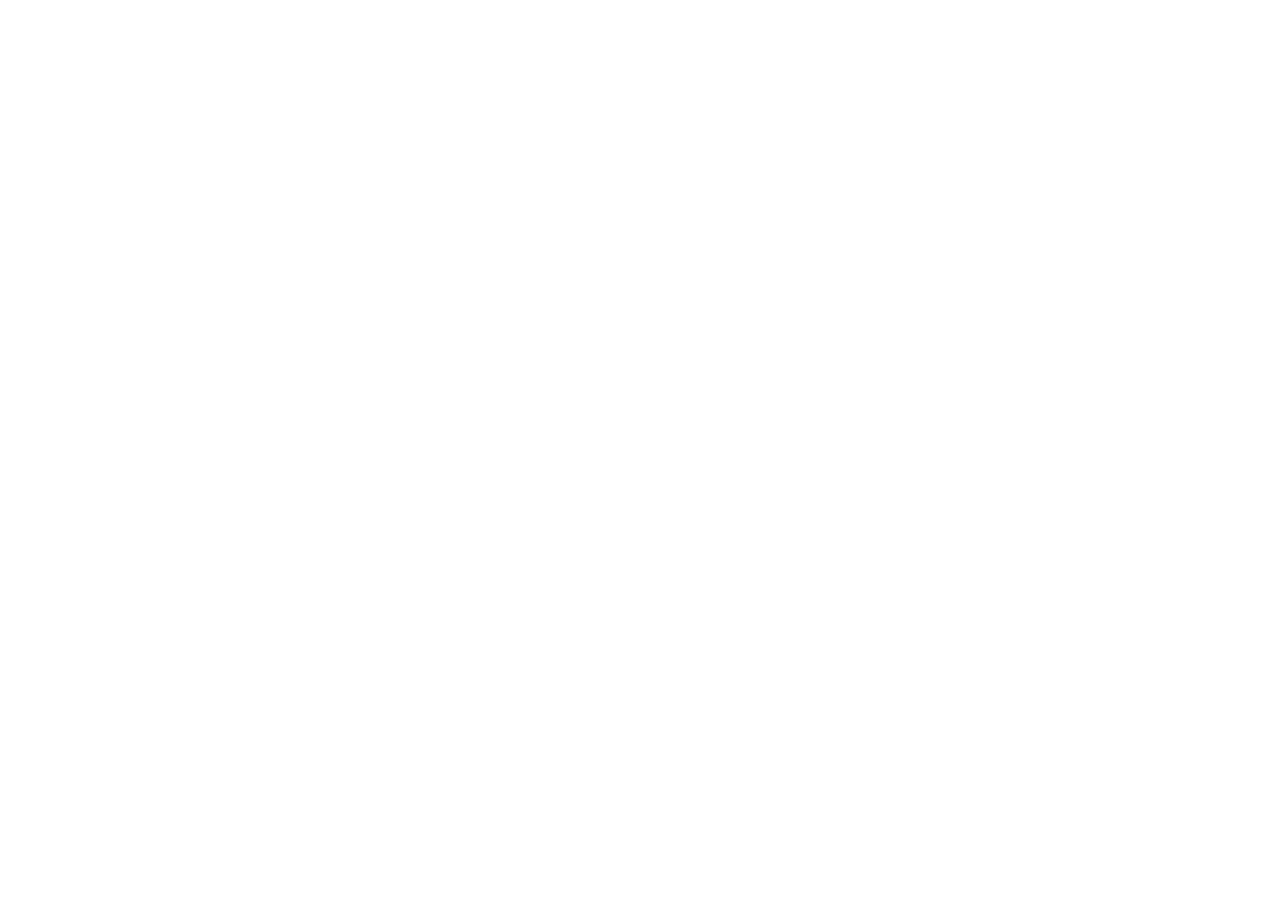
==== about.html @ 17b70de9 "Added main project skeleton." ====
<!DOCTYPE html>
<html lang="en">
<head>
    <meta charset="UTF-8">
    <title>Welcome Team Prectricip Gallery</title>
    <link rel="stylesheet" type="text/css" href="styles/header.css">
    <link rel="stylesheet" type="text/css" href="styles/body.css">
    <link rel="stylesheet" type="text/css" href="styles/footer.css">
</head>
<body>
<script src="libs/jquery-2.2.1.js"></script>
<script src="scripts/script.js"></script>
</body>
</html>
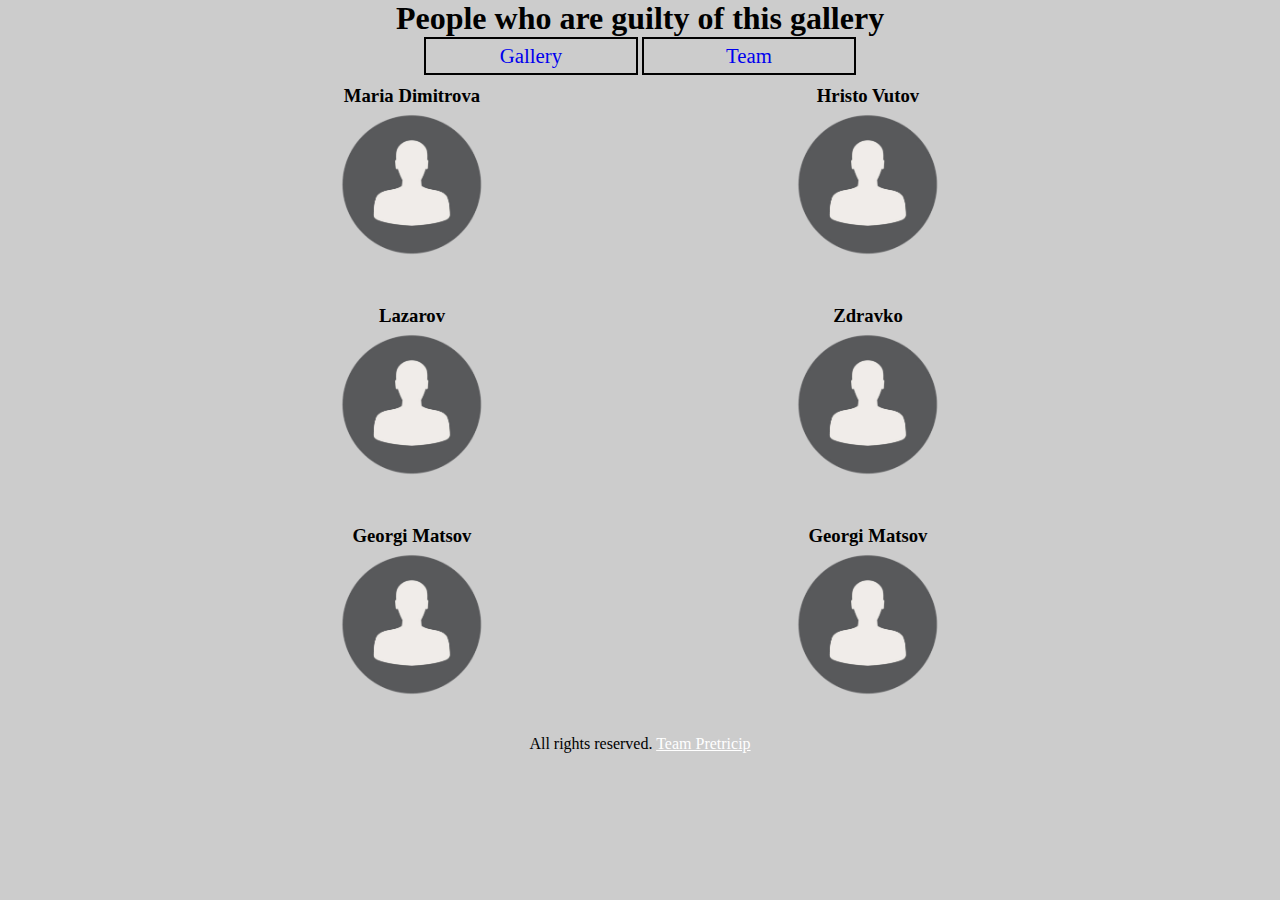
==== commit 28799f57: "delete unused files. Add main info in index.html and about.html. Some basic styles." ====
--- a/about.html
+++ b/about.html
@@ -3,11 +3,50 @@
 <head>
     <meta charset="UTF-8">
     <title>Welcome Team Prectricip Gallery</title>
-    <link rel="stylesheet" type="text/css" href="styles/header.css">
-    <link rel="stylesheet" type="text/css" href="styles/body.css">
-    <link rel="stylesheet" type="text/css" href="styles/footer.css">
+    <link rel="stylesheet" type="text/css" href="styles/styles.css">
 </head>
 <body>
+<div id="wrapper">
+    <header>
+        <h1>People who are guilty of this gallery</h1>
+
+        <nav>
+            <ul>
+                <li><a href="index.html">Gallery</a></li>
+                <li><a href="about.html">Team</a></li>
+            </ul>
+        </nav>
+    </header>
+    <ul class="persons">
+        <li>
+            <h3>Maria Dimitrova</h3>
+            <img src="images/creators/person.png" alt="Maria Dimitrova">
+        </li>
+        <li>
+            <h3>Hristo Vutov</h3>
+            <img src="images/creators/person.png" alt="Hristo Vutov">
+        </li>
+        <li>
+            <h3>Lazarov</h3>
+            <img src="images/creators/person.png" alt="Lazarov">
+        </li>
+        <li>
+            <h3>Zdravko</h3>
+            <img src="images/creators/person.png" alt="Zdravko">
+        </li>
+        <li>
+            <h3>Georgi Matsov</h3>
+            <img src="images/creators/person.png" alt="Georgi Matsov">
+        </li>
+        <li>
+            <h3>Georgi Matsov</h3>
+            <img src="images/creators/person.png" alt="Georgi Matsov">
+        </li>
+    </ul>
+    <footer>
+        <div>All rights reserved. <a href="https://github.com/TeamPrectricip/JS-Apps-Teamwork">Team Pretricip</a></div>
+    </footer>
+</div>
 <script src="libs/jquery-2.2.1.js"></script>
 <script src="scripts/script.js"></script>
 </body>
--- a/styles/styles.css
+++ b/styles/styles.css
@@ -0,0 +1,52 @@
+body, div, p, a, h1, h2, h3, ul, li, form, input {
+    margin: 0;
+    padding: 0;
+}
+
+body {
+    background: #cccccc;
+    font-size: 16px;
+}
+
+#wrapper {
+    width: 960px;
+    margin: 0 auto;
+    text-align: center;
+}
+
+header nav ul li {
+    list-style: none;
+}
+
+nav ul li {
+    display: inline-block;
+    width: 200px;
+    border: 2px solid black;
+    padding: 5px;
+}
+
+li a {
+    text-decoration: none;
+    display: block;
+    width: 100%;
+    font-size: 1.3em;
+}
+
+li a:hover {
+
+}
+
+ul.persons li {
+    display: inline-block;
+    width: 45%;
+    margin: 10px;
+    height: 200px;
+}
+ul.persons li img {
+    width: 150px;
+    height:auto;
+
+}
+footer div a {
+    color: #fff;
+}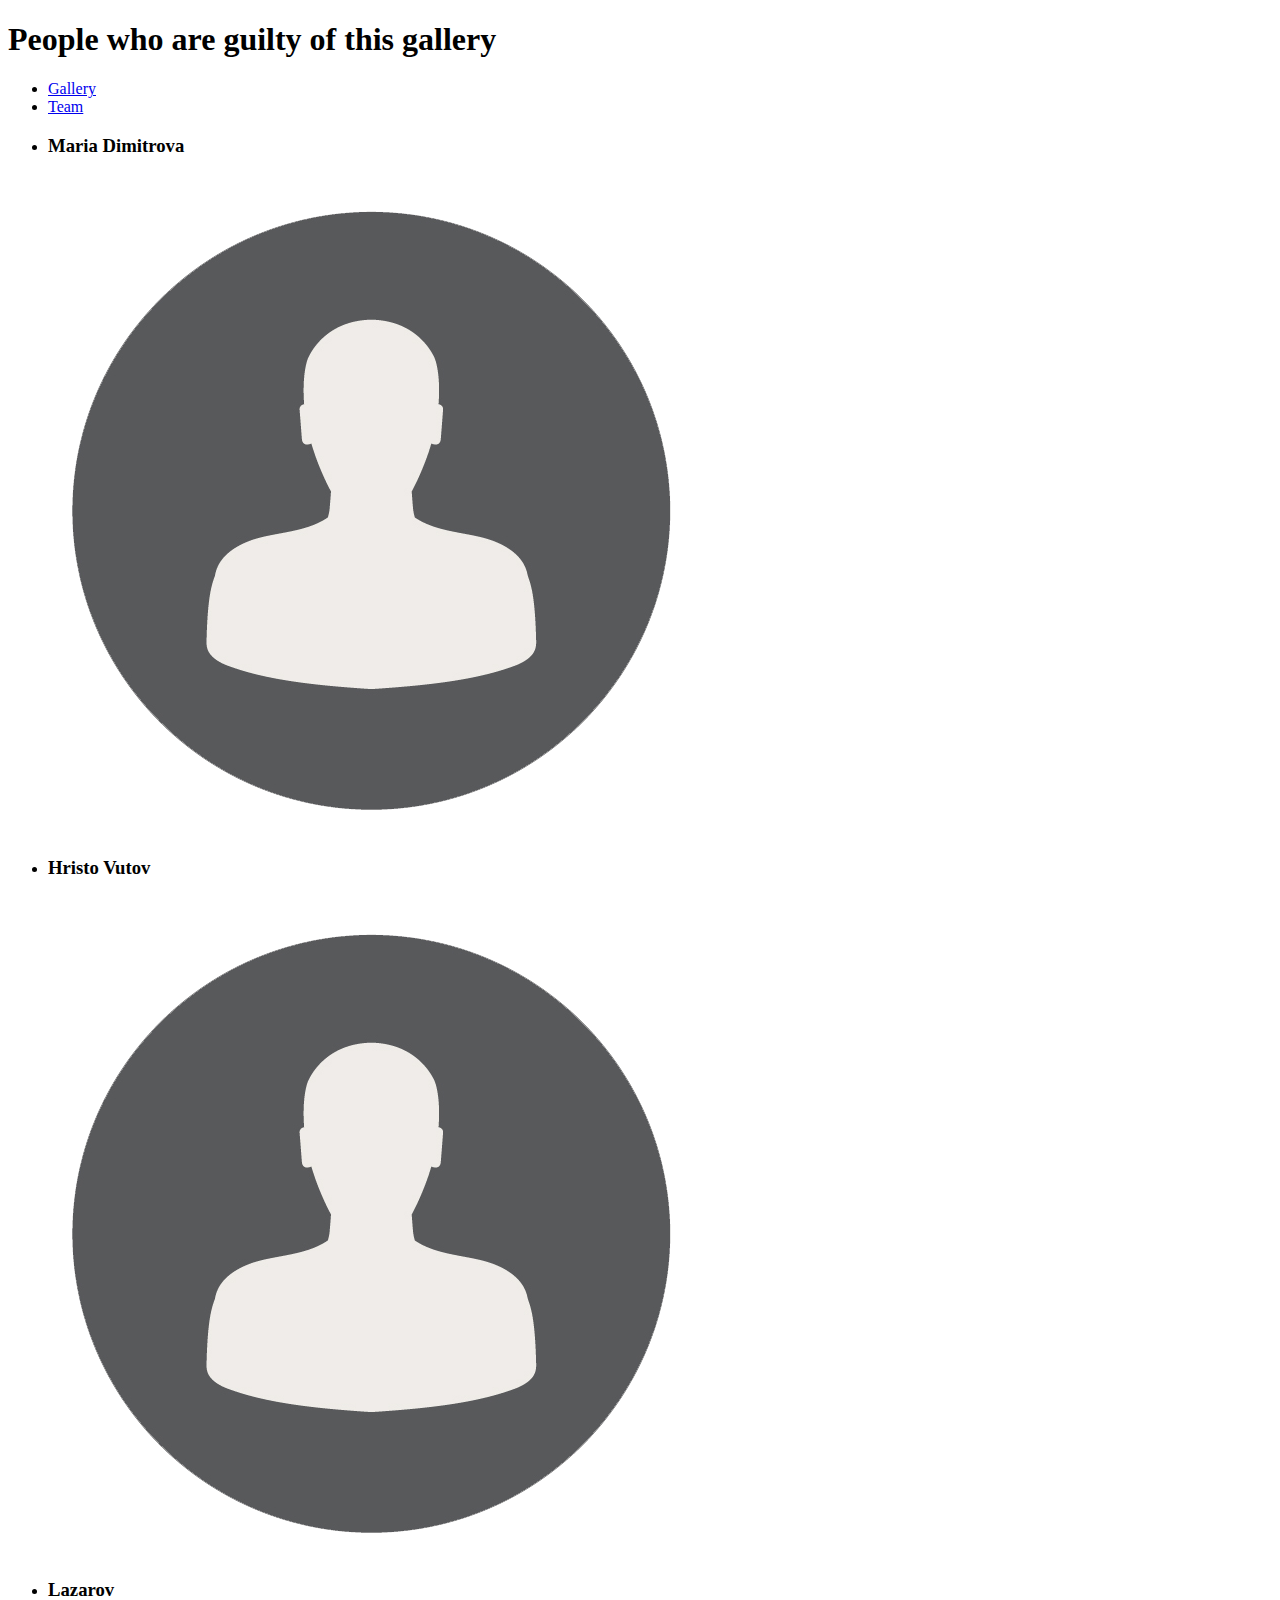
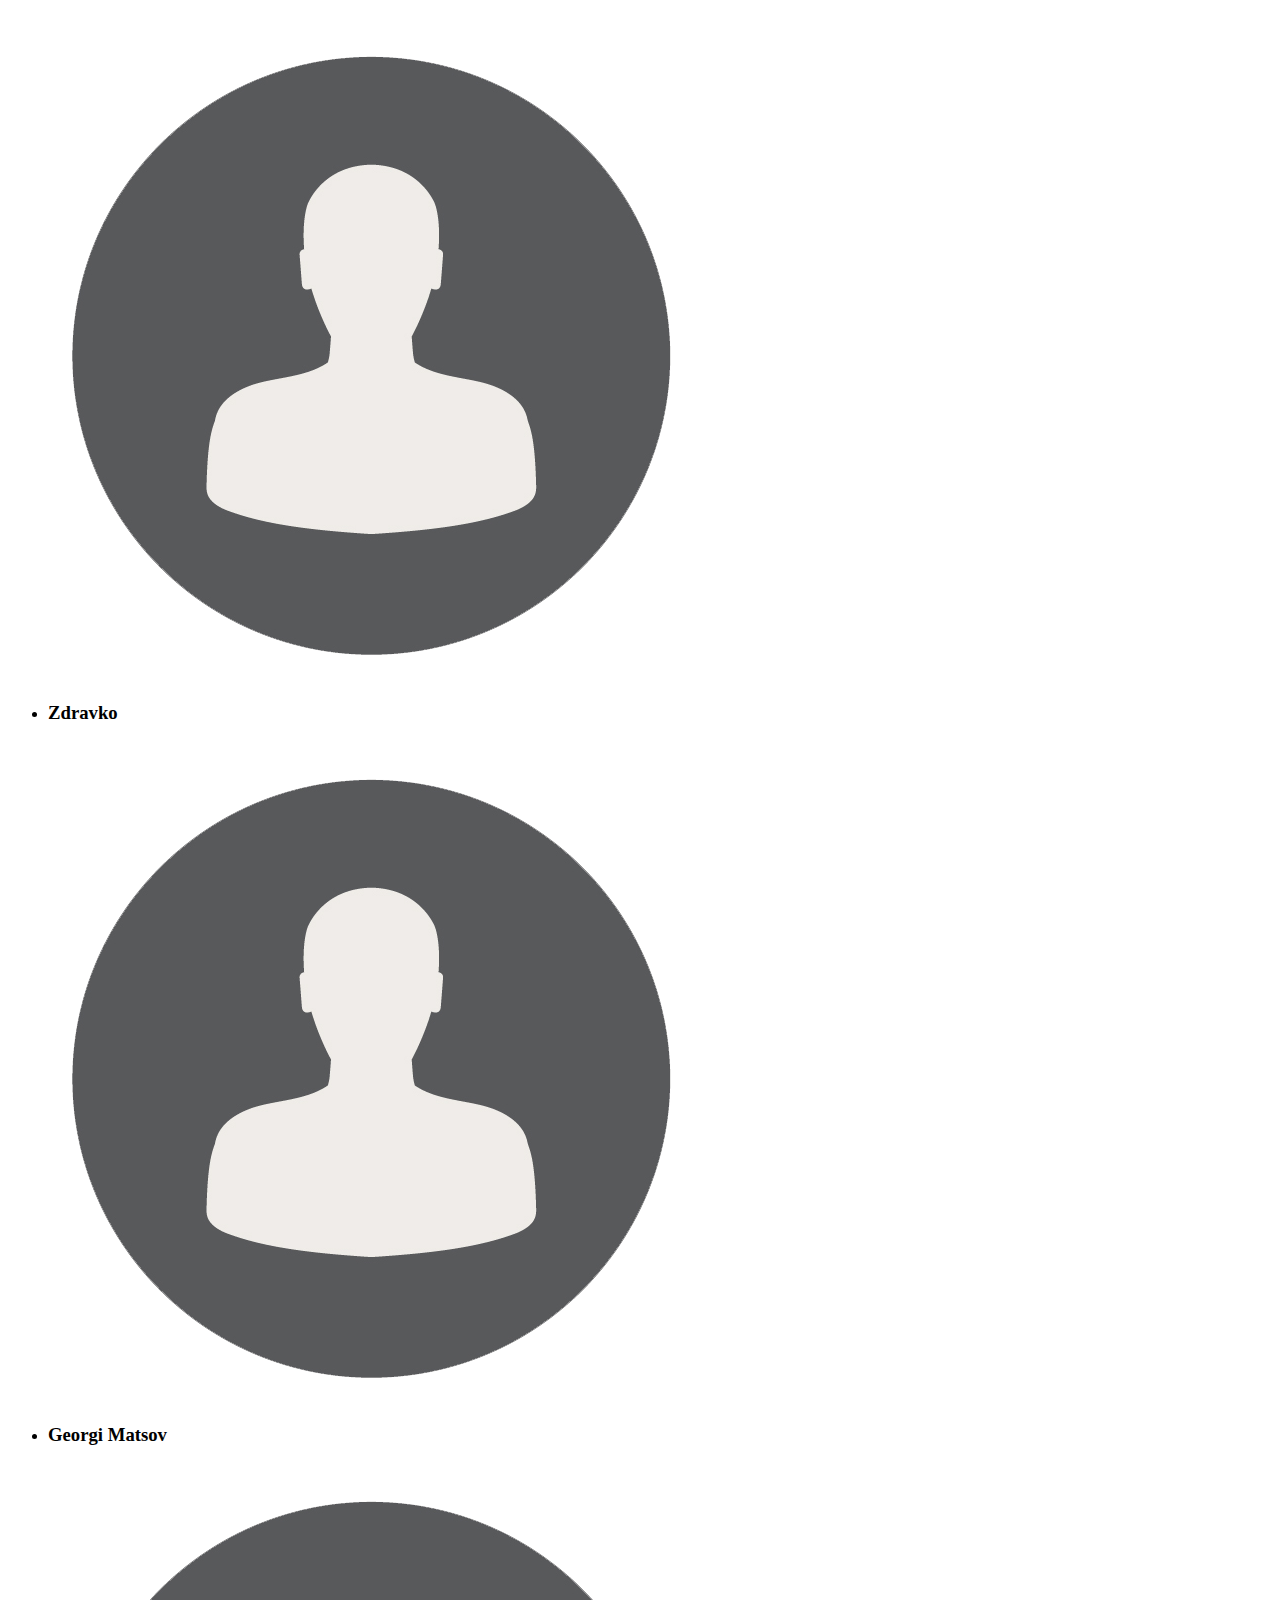
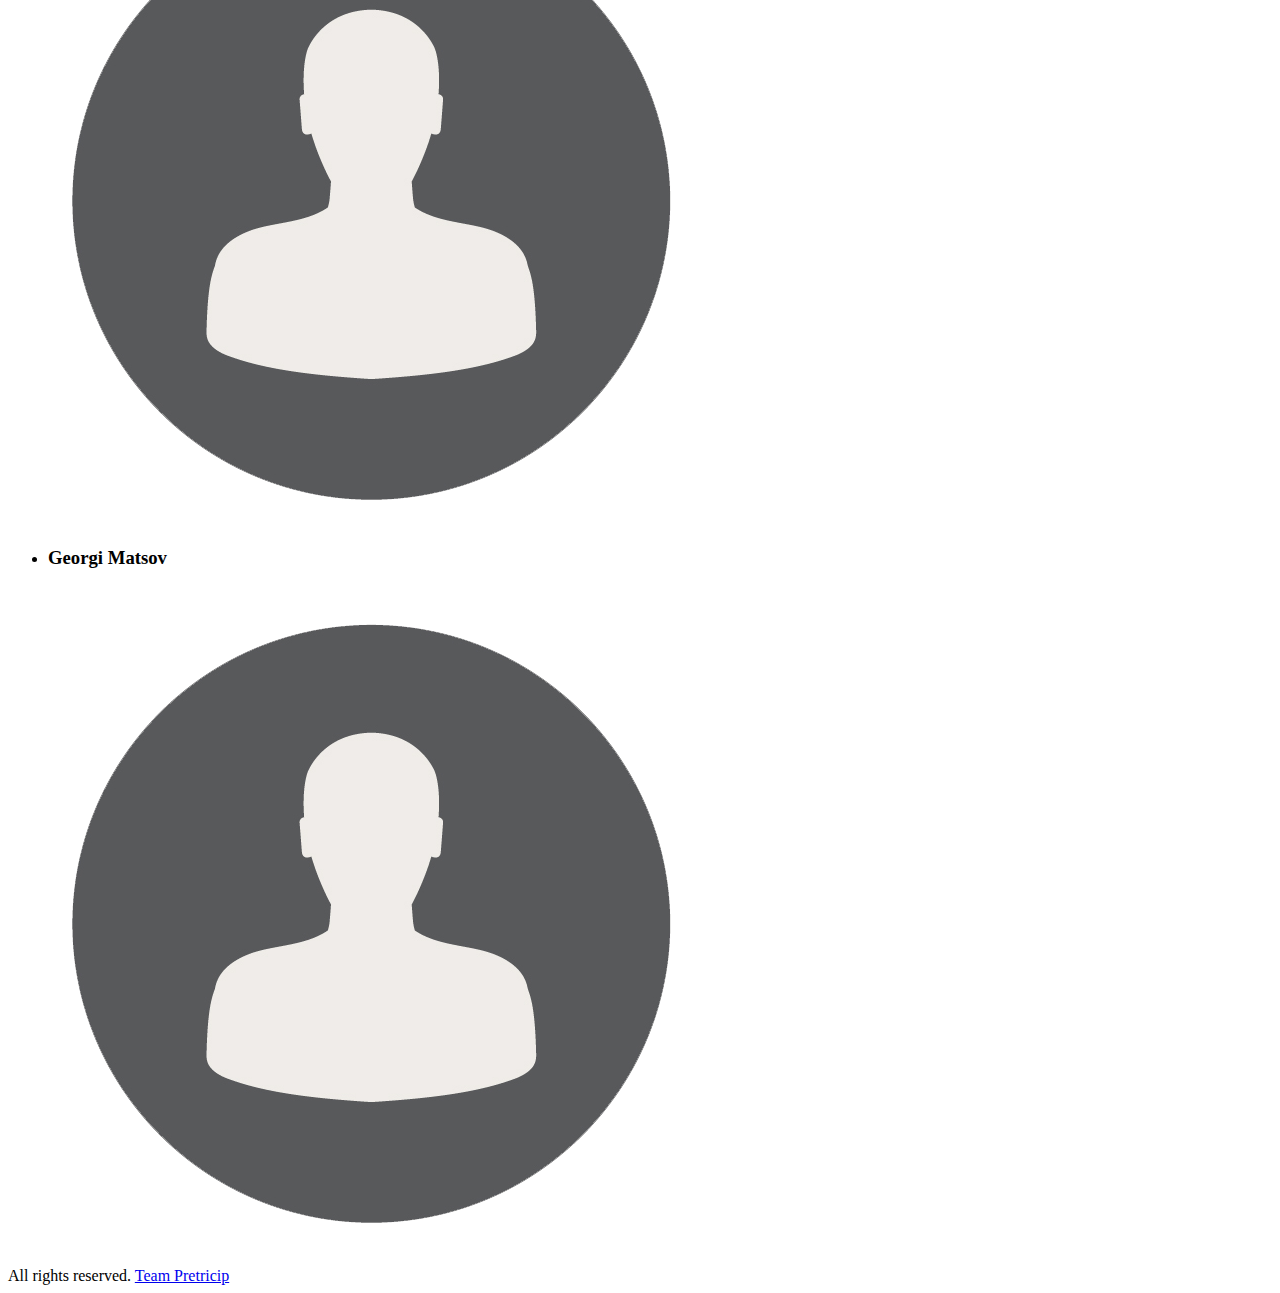
==== commit 961d01ed: "Started working on about page" ====
--- a/about.html
+++ b/about.html
@@ -27,6 +27,7 @@
             <img src="images/creators/person.png" alt="Hristo Vutov">
         </li>
         <li>
+		
             <h3>Lazarov</h3>
             <img src="images/creators/person.png" alt="Lazarov">
         </li>
--- a/styles/styles.css
+++ b/styles/styles.css
@@ -1,52 +1,54 @@
-body, div, p, a, h1, h2, h3, ul, li, form, input {
-    margin: 0;
-    padding: 0;
-}
 
-body {
-    background: #cccccc;
-    font-size: 16px;
-}
 
-#wrapper {
-    width: 960px;
-    margin: 0 auto;
-    text-align: center;
-}
-
-header nav ul li {
-    list-style: none;
-}
-
-nav ul li {
-    display: inline-block;
-    width: 200px;
-    border: 2px solid black;
-    padding: 5px;
-}
-
-li a {
-    text-decoration: none;
-    display: block;
-    width: 100%;
-    font-size: 1.3em;
-}
-
-li a:hover {
-
-}
-
-ul.persons li {
-    display: inline-block;
-    width: 45%;
-    margin: 10px;
-    height: 200px;
-}
-ul.persons li img {
-    width: 150px;
-    height:auto;
-
-}
-footer div a {
-    color: #fff;
-}+/* body, div, p, a, h1, h2, h3, ul, li, form, input { */
+/*     margin: 0; */
+/*     padding: 0; */
+/* } */
+/*  */
+/* body { */
+/*     background: #cccccc; */
+/*     font-size: 16px; */
+/* } */
+/*  */
+/* #wrapper { */
+/*     width: 960px; */
+/*     margin: 0 auto; */
+/*     text-align: center; */
+/* } */
+/*  */
+/* header nav ul li { */
+/*     list-style: none; */
+/* } */
+/*  */
+/* nav ul li { */
+/*     display: inline-block; */
+/*     width: 200px; */
+/*     border: 2px solid black; */
+/*     padding: 5px; */
+/* } */
+/*  */
+/* li a { */
+/*     text-decoration: none; */
+/*     display: block; */
+/*     width: 100%; */
+/*     font-size: 1.3em; */
+/* } */
+/*  */
+/* li a:hover { */
+/*  */
+/* } */
+/*  */
+/* ul.persons li { */
+/*     display: inline-block; */
+/*     width: 45%; */
+/*     margin: 10px; */
+/*     height: 200px; */
+/* } */
+/* ul.persons li img { */
+/*     width: 150px; */
+/*     height:auto; */
+/*  */
+/* } */
+/* footer div a { */
+/*     color: #fff; */
+/* } */
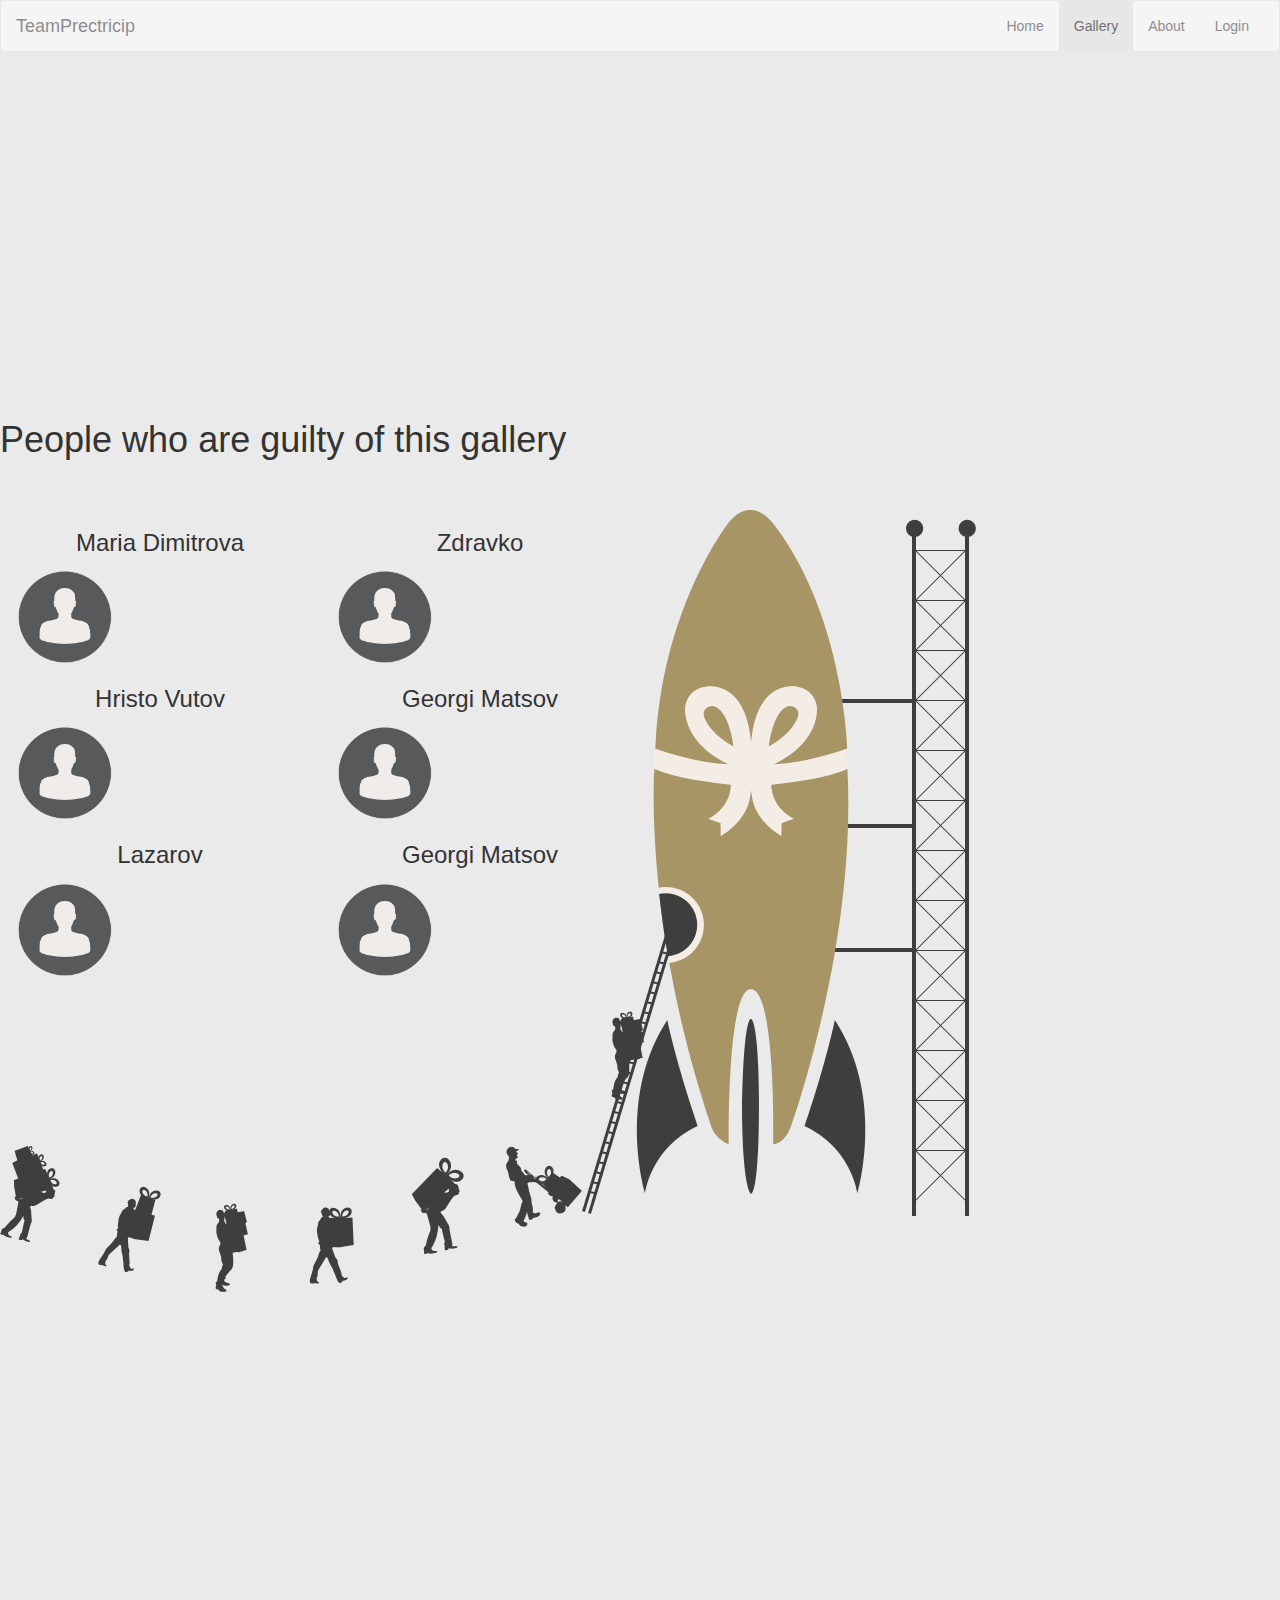
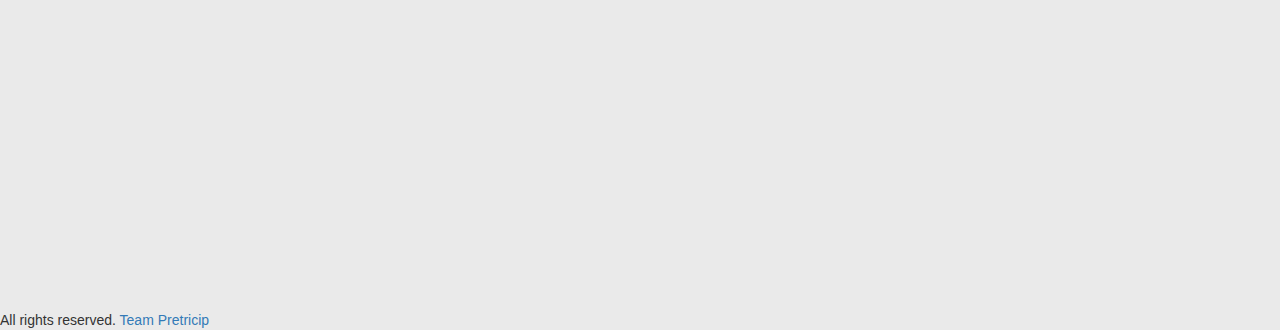
==== commit ce9d69ae: "Working on about page, still not ready" ====
--- a/about.html
+++ b/about.html
@@ -2,48 +2,81 @@
 <html lang="en">
 <head>
     <meta charset="UTF-8">
-    <title>Welcome Team Prectricip Gallery</title>
+    <title>About us</title>
+    <link rel="stylesheet" href="bower_components/bootstrap/dist/css/bootstrap.min.css">
+    <link rel="stylesheet" type="text/css" href="styles/about.css">
     <link rel="stylesheet" type="text/css" href="styles/styles.css">
+    <link rel="stylesheet" type="text/css" href="styles/style.css">
+    <script src="bower_components/bootstrap/dist/js/bootstrap.min.js"></script>
 </head>
 <body>
+
 <div id="wrapper">
-    <header>
-        <h1>People who are guilty of this gallery</h1>
+    <header class="main-header">
+        <nav class="navbar navbar-default">
+            <div class="navbar-header">
+                <button type="button" class="navbar-toggle collapsed" data-toggle="collapse" data-target="#navbar" aria-expanded="false" aria-controls="navbar">
+                    <span class="sr-only">Toggle navigation</span>
+                    <span class="icon-bar"></span>
+                    <span class="icon-bar"></span>
+                    <span class="icon-bar"></span>
+                </button>
+                <a class="navbar-brand" href="#">
+                    TeamPrectricip
+                </a>
+            </div>
+            <div class="collapse navbar-collapse" id="navbar">
+                <ul class="nav navbar-nav pull-right">
+                    <li><a href="index.html">Home</a></li>
+                    <li class="active" ><a href="#">Gallery</a></li>
+                    <li><a href="about.html">About</a></li>
+                    <li><a href="#">Login</a></li>
+                </ul>
+            </div>
+        </nav>
+        <div class="cover"></div>
+    </header>
 
-        <nav>
-            <ul>
-                <li><a href="index.html">Gallery</a></li>
-                <li><a href="about.html">Team</a></li>
-            </ul>
-        </nav>
-    </header>
-    <ul class="persons">
-        <li>
-            <h3>Maria Dimitrova</h3>
-            <img src="images/creators/person.png" alt="Maria Dimitrova">
-        </li>
-        <li>
-            <h3>Hristo Vutov</h3>
-            <img src="images/creators/person.png" alt="Hristo Vutov">
-        </li>
-        <li>
-		
-            <h3>Lazarov</h3>
-            <img src="images/creators/person.png" alt="Lazarov">
-        </li>
-        <li>
-            <h3>Zdravko</h3>
-            <img src="images/creators/person.png" alt="Zdravko">
-        </li>
-        <li>
-            <h3>Georgi Matsov</h3>
-            <img src="images/creators/person.png" alt="Georgi Matsov">
-        </li>
-        <li>
-            <h3>Georgi Matsov</h3>
-            <img src="images/creators/person.png" alt="Georgi Matsov">
-        </li>
-    </ul>
+    <h1>
+        People who are guilty of this gallery
+    </h1>
+
+    <main>
+        <section class="col-xs-12 col-sm-4 col-lg-3">
+
+            <li>
+                <h3>Maria Dimitrova</h3>
+                <img src="images/creators/person.png" alt="Maria Dimitrova">
+            </li>
+            <li>
+                <h3>Hristo Vutov</h3>
+                <img src="images/creators/person.png" alt="Hristo Vutov">
+            </li>
+            <li>
+
+                <h3>Lazarov</h3>
+                <img src="images/creators/person.png" alt="Lazarov">
+            </li>
+
+        </section>
+
+        <section class="col-xs-12 col-sm-4 col-lg-3">
+
+            <li>
+                <h3>Zdravko</h3>
+                <img src="images/creators/person.png" alt="Zdravko">
+            </li>
+            <li>
+                <h3>Georgi Matsov</h3>
+                <img src="images/creators/person.png" alt="Georgi Matsov">
+            </li>
+            <li>
+                <h3>Georgi Matsov</h3>
+                <img src="images/creators/person.png" alt="Georgi Matsov">
+            </li>
+
+        </section>
+    </main>
     <footer>
         <div>All rights reserved. <a href="https://github.com/TeamPrectricip/JS-Apps-Teamwork">Team Pretricip</a></div>
     </footer>
--- a/styles/about.css
+++ b/styles/about.css
@@ -0,0 +1,32 @@
+li h3 {
+    text-align: center;
+
+}
+
+li img {
+    width: 100px;
+    height: 100px;
+    margin:auto;
+}
+
+main {
+    width: 100%;
+    display: block;
+    height: 1400px;
+    background-image: url("rocket.png");
+    background-repeat: no-repeat;
+    margin:auto;
+}
+
+footer {
+    display:block;
+}
+
+li {
+    list-style-type: none;
+}
+
+h1 {
+    margin-bottom: 50px;
+    display: block;
+}--- a/styles/style.css
+++ b/styles/style.css
@@ -0,0 +1,30 @@
+body {
+  background: #EAEAEA; }
+  body nav.navbar {
+    opacity: 0.8;
+    margin-bottom: 0; }
+  body .content {
+    margin-top: 40px; }
+    body .content article {
+      padding: 25px;
+      background: #FFFFFF; }
+    body .content .inner-wrap .featured-posts {
+      text-align: center; }
+      body .content .inner-wrap .featured-posts section {
+        display: inline-block; }
+      body .content .inner-wrap .featured-posts .featured-post img {
+        max-width: 100%; }
+    body .content .main-content {
+      margin-top: 30px; }
+      body .content .main-content aside .recent-posts {
+        background: #FFFFFF; }
+        body .content .main-content aside .recent-posts h2 {
+          margin-top: 0; }
+        body .content .main-content aside .recent-posts ul {
+          list-style-type: none; }
+
+.main-header {
+  background-image: url("http://2o7fsh4anuayrnrhe3us6v71.wpengine.netdna-cdn.com/wp-content/uploads/2015/06/new-york-city.jpg");
+  height: 400px; }
+
+/*# sourceMappingURL=style.css.map */
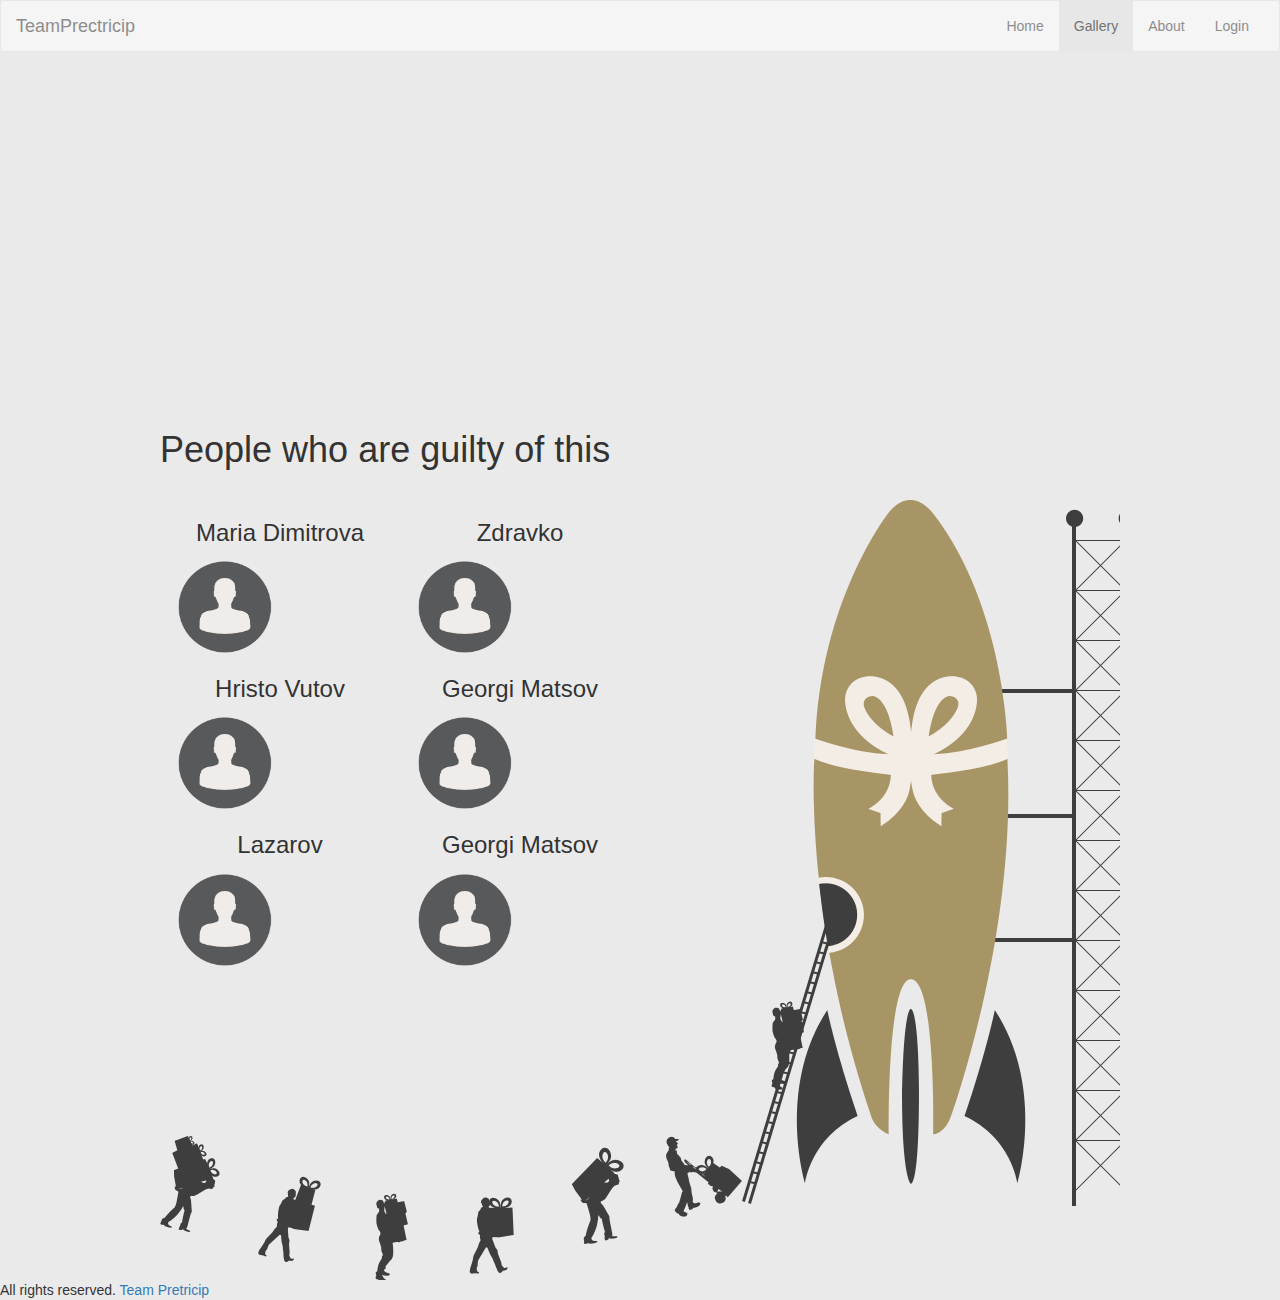
==== commit 42ccb241: "Add logout.html minor changes on about.css" ====
--- a/about.html
+++ b/about.html
@@ -15,7 +15,8 @@
     <header class="main-header">
         <nav class="navbar navbar-default">
             <div class="navbar-header">
-                <button type="button" class="navbar-toggle collapsed" data-toggle="collapse" data-target="#navbar" aria-expanded="false" aria-controls="navbar">
+                <button type="button" class="navbar-toggle collapsed" data-toggle="collapse" data-target="#navbar"
+                        aria-expanded="false" aria-controls="navbar">
                     <span class="sr-only">Toggle navigation</span>
                     <span class="icon-bar"></span>
                     <span class="icon-bar"></span>
@@ -28,7 +29,7 @@
             <div class="collapse navbar-collapse" id="navbar">
                 <ul class="nav navbar-nav pull-right">
                     <li><a href="index.html">Home</a></li>
-                    <li class="active" ><a href="#">Gallery</a></li>
+                    <li class="active"><a href="#">Gallery</a></li>
                     <li><a href="about.html">About</a></li>
                     <li><a href="#">Login</a></li>
                 </ul>
@@ -38,7 +39,7 @@
     </header>
 
     <h1>
-        People who are guilty of this gallery
+        People who are guilty of this
     </h1>
 
     <main>
--- a/styles/about.css
+++ b/styles/about.css
@@ -10,9 +10,10 @@
 }
 
 main {
-    width: 100%;
+    width: 960px;
+    margin: 0 auto;
     display: block;
-    height: 1400px;
+    height: 780px;
     background-image: url("rocket.png");
     background-repeat: no-repeat;
     margin:auto;
@@ -29,4 +30,6 @@
 h1 {
     margin-bottom: 50px;
     display: block;
+    width: 960px;
+    margin: 30px auto;
 }--- a/styles/style.css
+++ b/styles/style.css
@@ -23,6 +23,51 @@
         body .content .main-content aside .recent-posts ul {
           list-style-type: none; }
 
+body #wrapper .login-page {
+  width: 360px;
+  padding: 8% 0 0;
+  margin: auto; }
+body #wrapper .form {
+  z-index: 1;
+  background: #FFFFFF;
+  max-width: 360px;
+  margin: 0 auto 100px;
+  padding: 45px;
+  text-align: center;
+  box-shadow: 0 0 20px 0 rgba(0, 0, 0, 0.2), 0 5px 5px 0 rgba(0, 0, 0, 0.24); }
+  body #wrapper .form input {
+    font-family: "Roboto", sans-serif;
+    outline: 0;
+    background: #f2f2f2;
+    width: 100%;
+    border: 0;
+    margin: 0 0 15px;
+    padding: 15px;
+    box-sizing: border-box;
+    font-size: 14px; }
+  body #wrapper .form button {
+    font-family: "Roboto", sans-serif;
+    text-transform: uppercase;
+    outline: 0;
+    background: #4CAF50;
+    width: 100%;
+    border: 0;
+    padding: 15px;
+    color: #FFFFFF;
+    font-size: 14px;
+    -webkit-transition: all 0.3 ease;
+    transition: all 0.3 ease;
+    cursor: pointer; }
+  body #wrapper .form button:hover, body #wrapper .form button:active, body #wrapper .form button:focus {
+    background: #43A047; }
+  body #wrapper .form .message {
+    margin: 15px 0 0;
+    color: #b3b3b3;
+    font-size: 12px; }
+    body #wrapper .form .message a {
+      color: #4CAF50;
+      text-decoration: none; }
+
 .main-header {
   background-image: url("http://2o7fsh4anuayrnrhe3us6v71.wpengine.netdna-cdn.com/wp-content/uploads/2015/06/new-york-city.jpg");
   height: 400px; }
